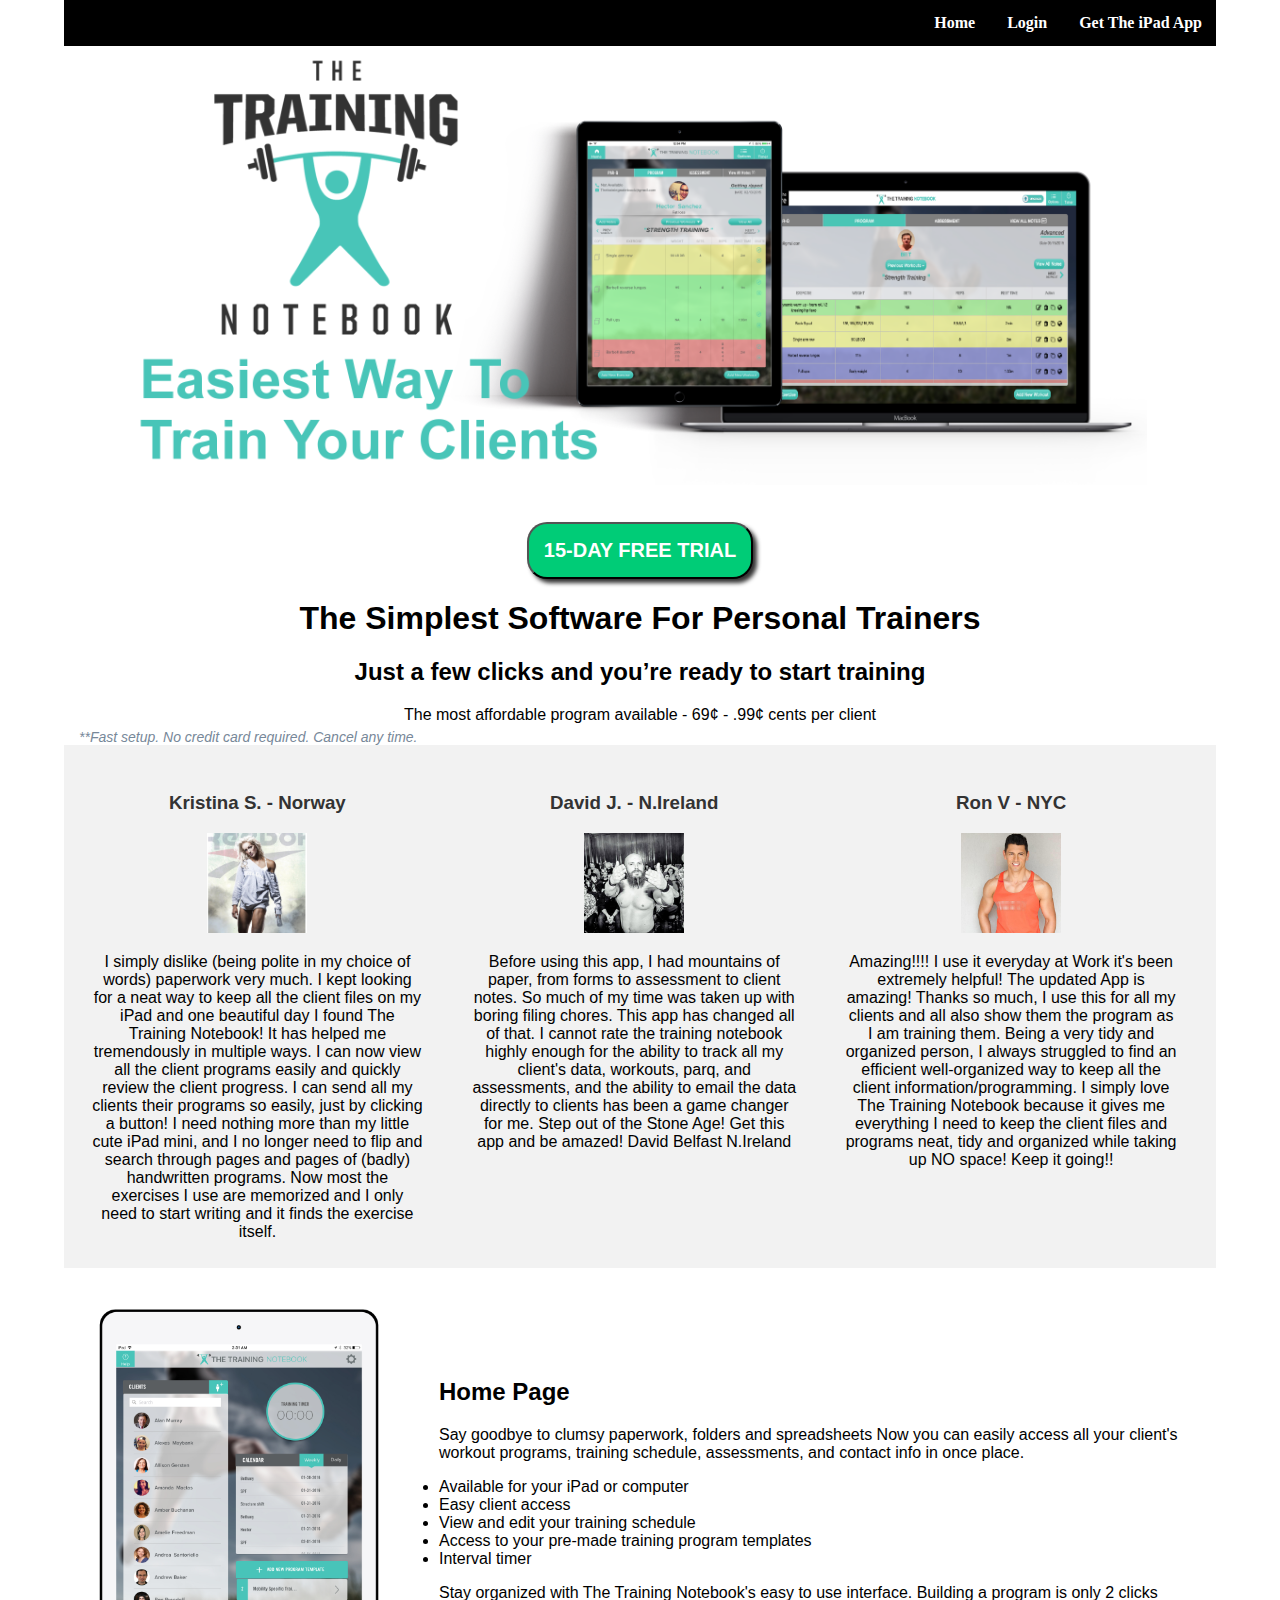
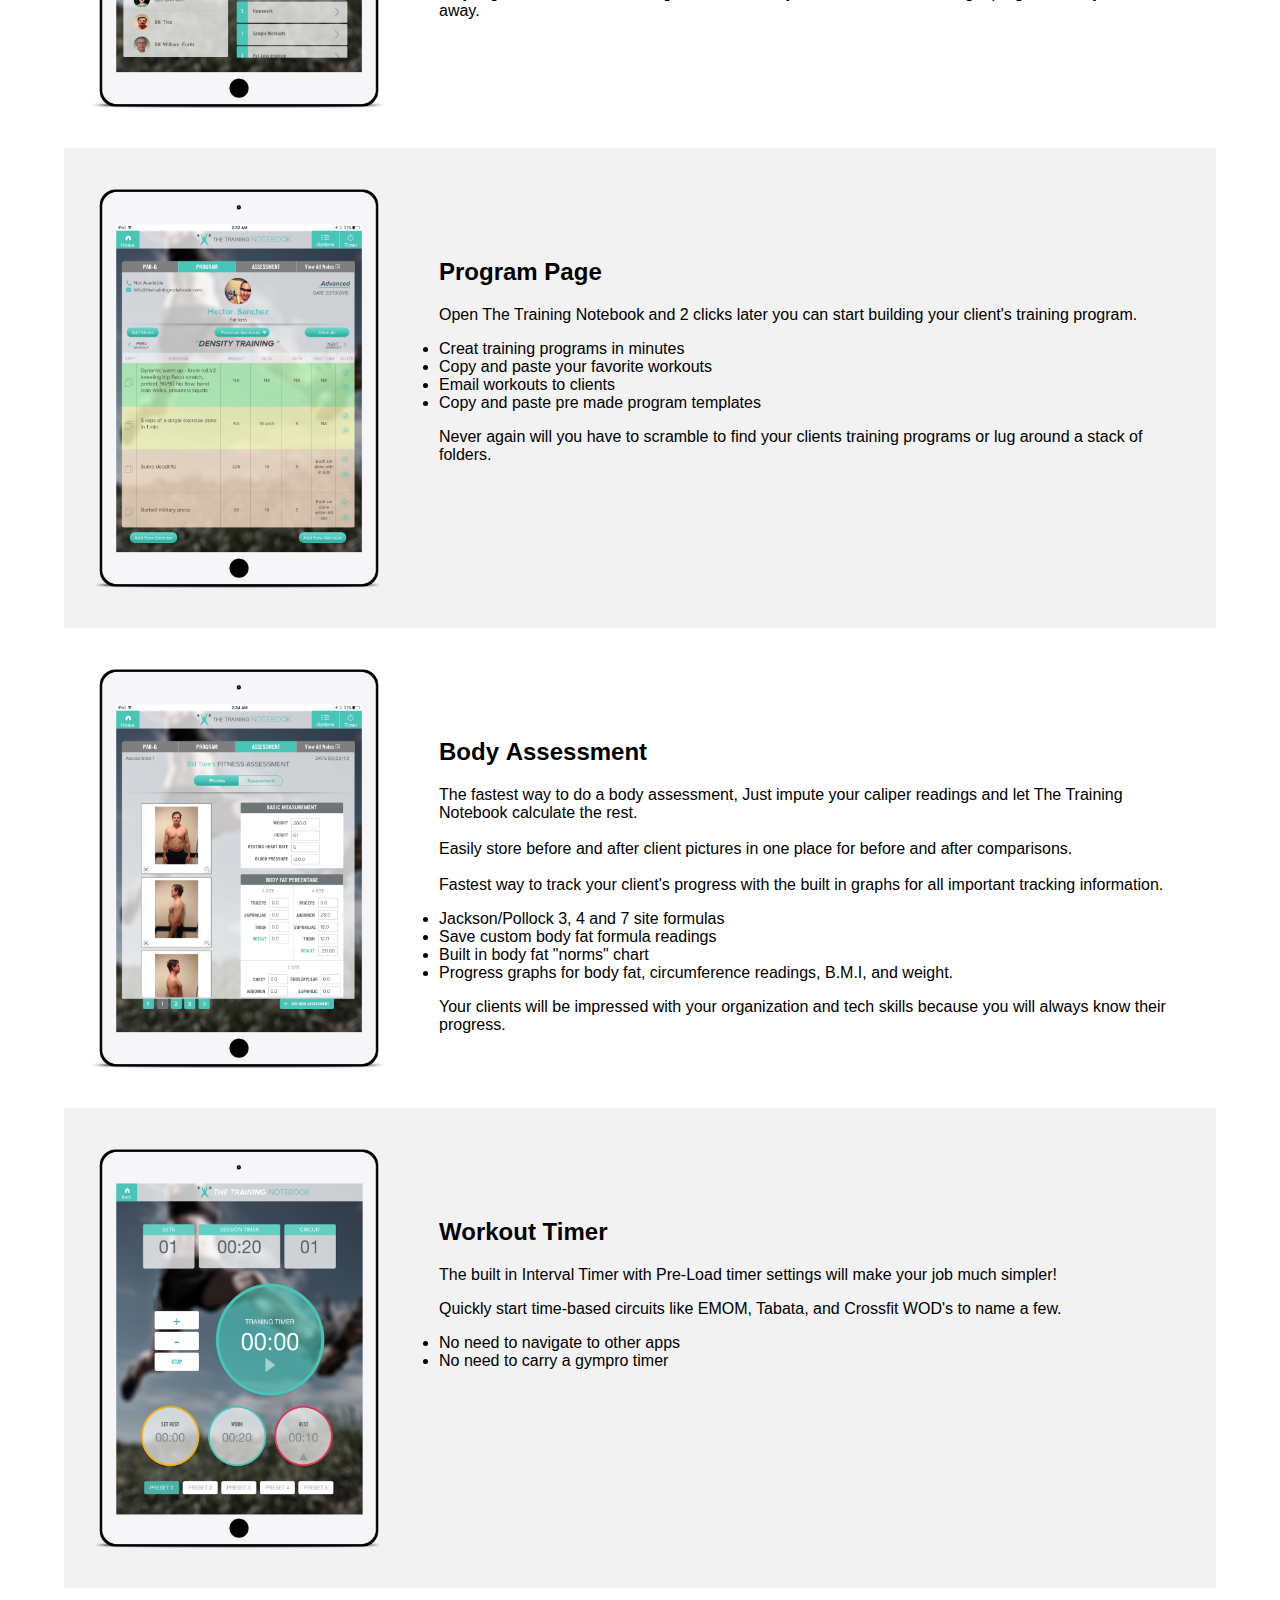
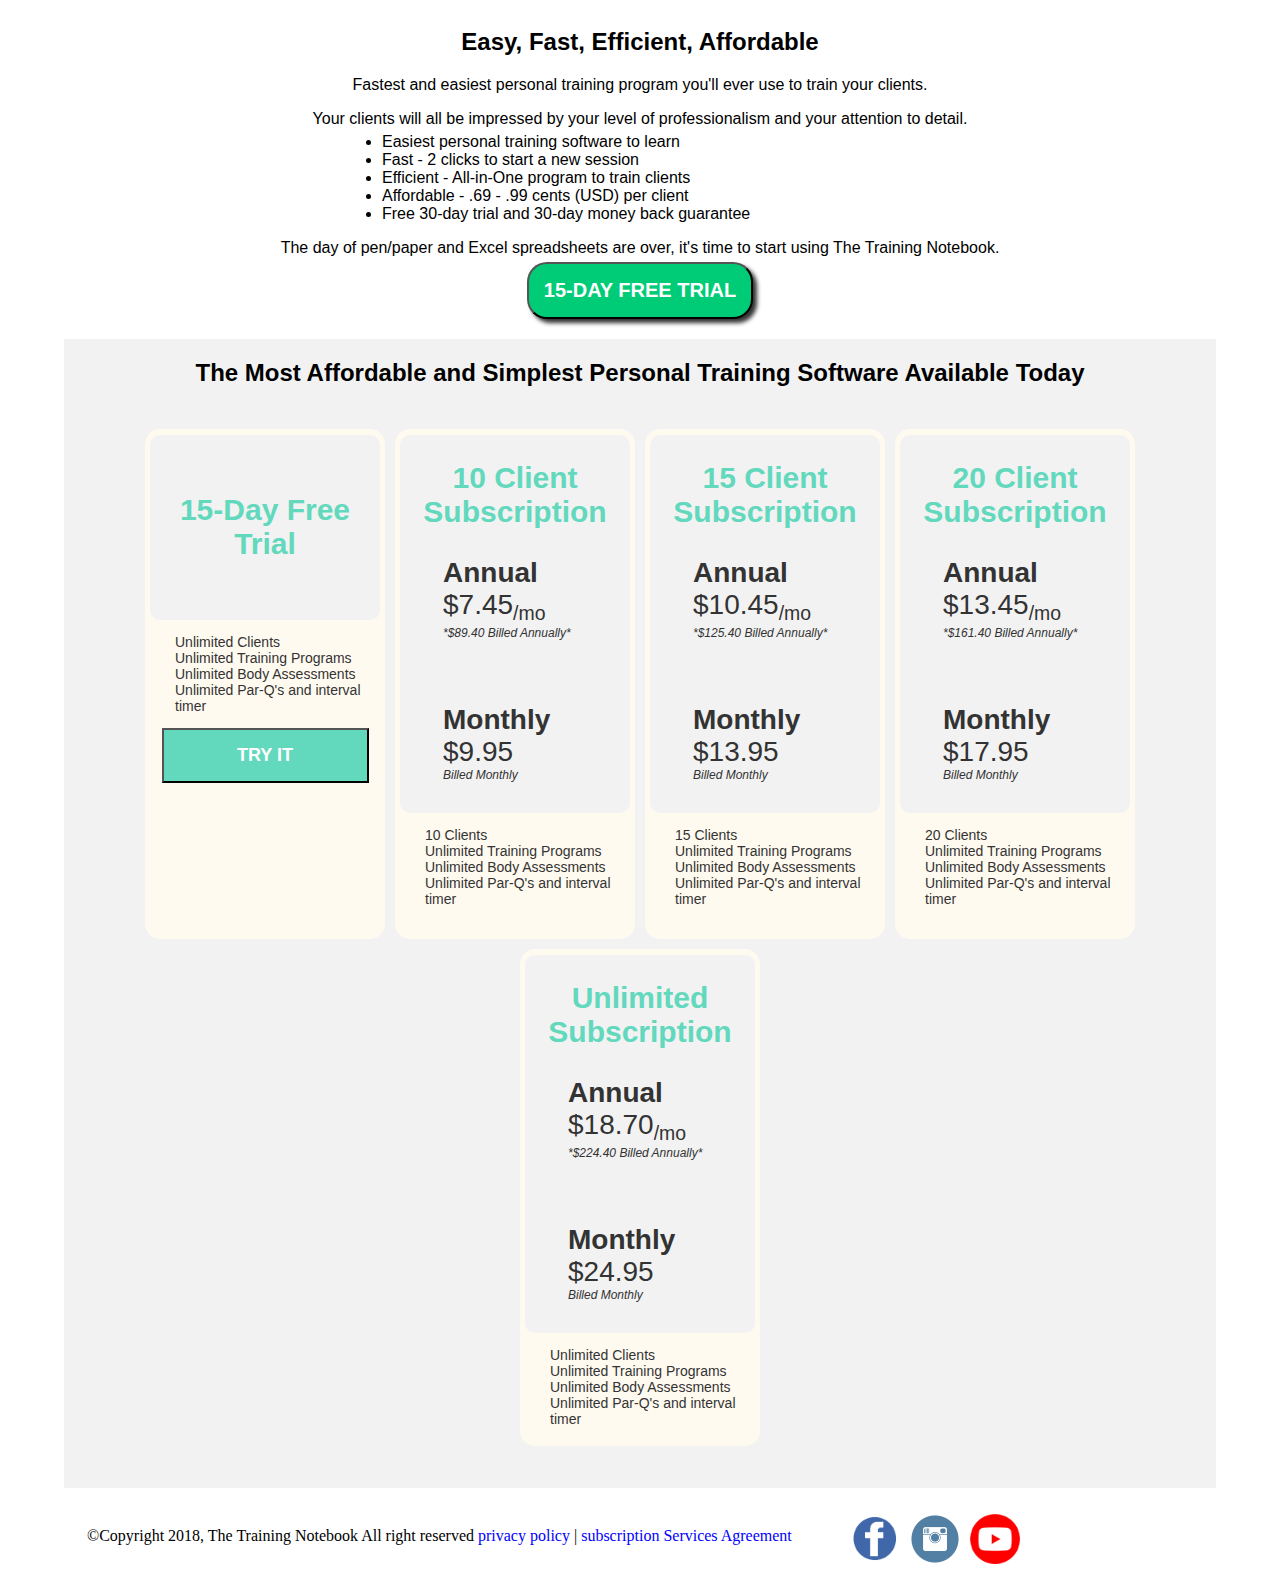
==== index.html @ e0bd26a7 "first commit" ====
<!DOCTYPE html>
<html lang="en">
<head>
    
    <!-- Global site tag (gtag.js) - Google Analytics -->
<script async src="https://www.googletagmanager.com/gtag/js?id=UA-110905438-1"></script>
<script>
  window.dataLayer = window.dataLayer || [];
  function gtag(){dataLayer.push(arguments);}
  gtag('js', new Date());

  gtag('config', 'UA-110905438-1');
</script>

    
    <meta charset="utf-8">
    <meta name="viewport" content="width=device-width, initial-scale=1.0">
    <link href="CSS/CSS.css" rel="stylesheet" type="text/css">
    <link rel="icon" href="Images/TrainingNotebook-Figure.jpg" type="image/gif">
    <title>The Training Notebook The Best Personal Trainer Software</title>
    <meta name="description" content="Personal trainer software enabling fitness professionals to manage their clients by creating customisable training and nutrition programmes, whilst tracking their progress and results.">
        <meta name="keywords" content=" the training notebook, trainerize, personal trainer software, online personal trainer software, personal trainer management software, personal trainer software programs, best personal trainer software, personal trainer client management software, personal trainer client tracking software, personal trainer app, personal trainer software, fitness trainer app android, app personal trainer, fitness trainer app, personal trainer application, app for personal trainer, fitness trainer software, personal trainer software, personal training software, software for personal trainers, personal training management software, fitness tracking app">
</head>
<body>
    <div class="nav">
        <nav>
            <ul>
                <li><a href="http://thetrainingnotebook.com/">Home</a></li>
                <li><a href="https://tnotebook.com/index.php/welcome/">Login</a></li>
                <li><a href="https://itunes.apple.com/us/app/the-training-notebook/id505906865?mt=8">Get The iPad App</a></li>
            </ul>
        </nav>
    </div>
<main>
    <div class="fullBannerHomePage">  
        <img src="Images/T-Notebook-Easiest-Way-to-Train-Your-Client2.png" alt="The Training Notebook iPad App Personal Trainers" width="88%" height="auto">
        <div>
            <a href="https://tnotebook.com/index.php/welcome/"><button>15-Day Free Trial</button></a>
        </div>
        <h1>The Simplest Software For Personal Trainers</h1>     
        <h2>Just a few clicks and you’re ready to start training</h2>       
        <p>The most affordable program available - 69¢ - .99¢ cents per client
        </p>      
        <p class="noCC">**Fast setup. No credit card required. Cancel any time.
        </p>
    </div>
    <div class="testimonials">
            <div class="testimonial1"> 
                <h3>Kristina S. - Norway</h3>
                <img src="Images/Kristina-Skjelberg.jpg" alt="The Training Notebook Testimonial" width="100px" height="auto">
                <p>I simply dislike (being polite in my choice of words) paperwork very much. I kept looking for a neat way to keep all the client files on my iPad and one beautiful day I found The Training Notebook! It has helped me tremendously in multiple ways. I can now view all the client programs easily and quickly review the client progress. I can send all my clients their programs so easily, just by clicking a button! I need nothing more than my little cute iPad mini, and I no longer need to flip and search through pages and pages of (badly) handwritten programs. Now most the exercises I use are memorized and I only need to start writing and it finds the exercise itself.</p>
            </div> 
            <div class="testimonial2"> 
                <h3>David J. - N.Ireland</h3>
                <img src="Images/Dave-Johnston.jpg" alt="The Training Notebook Testimonial" width="100px" height="auto">
                <p>Before using this app, I had mountains of paper, from forms to assessment to client notes. So much of my time was taken up with boring filing chores. This app has changed all of that. I cannot rate the training notebook highly enough for the ability to track all my client's data, workouts, parq, and assessments, and the ability to email the data directly to clients has been a game changer for me. Step out of the Stone Age! Get this app and be amazed! David Belfast N.Ireland </p>
            </div>
            <div class="testimonial3">
                <h3>Ron V - NYC</h3>
                <img src="Images/Ron-V.jpg" alt="The Training Notebook Testimonial" width="100px" height="auto">
                <p> Amazing!!!! I use it everyday at Work it's been extremely helpful! The updated App is amazing! Thanks so much, I use this for all my clients and all also show them the program as I am training them. Being a very tidy and organized person, I always struggled to find an efficient well-organized way to keep all the client information/programming. I simply love The Training Notebook because it gives me everything I need to keep the client files and programs neat, tidy and organized while taking up NO space! Keep it going!!</p>
            </div>
        </div>      
        <div class="appInfo">
            <img src="Images/iPad-tnotebook-homepage.jpg" class="floatLeft" alt="The Training Notebook homepage"  width="400px" height="auto">
           <div class="textAppInfo">
            <h2>Home&nbsp;Page</h2>
            <p>
            Say goodbye to clumsy paperwork, folders and spreadsheets
            Now you can easily access all your client's workout programs, training schedule, assessments, and contact info in once place.
            </p> 
            <ul>    
            <li>Available for your iPad or computer</li>
            <li>Easy client access</li>
            <li> View and edit your training schedule</li>
            <li>Access to your pre-made training program templates</li>
            <li>Interval timer</li>        
            </ul>
            <p>
            Stay organized with The Training Notebook's easy to use interface. Building a program is only 2 clicks away.
            </p>
            </div>  
        </div>        
    <div class="appInfo">
        <img src="Images/ipad-tnotebook-programpage.png" class="floatLeft" alt="The Training Notebook program page" width="400px" height="auto">
        <div class="textAppInfo">
            <h2>Program&nbsp;Page</h2>
            <p>
            Open The Training Notebook and 2 clicks later you can start building your client's training program.
            </p>
            <ul>
            <li>Creat training programs in minutes</li>
            <li>Copy and paste your favorite workouts</li>
            <li>Email workouts to clients</li>
            <li>Copy and paste pre made program templates</li>
            </ul>
            <p> 
            Never again will you have to scramble to find your clients training programs or lug around a stack of folders.
            </p>
            </div>
    </div>
        <div class="appInfo">    
            <img src="Images/ipad-tnotebook-assessment.png" class="floatLeft" alt="The Training Notebook Assessment page" width="400px" height="auto">
        <div class="textAppInfo">
            <h2>Body&nbsp;Assessment</h2>
            <p>
            The fastest way to do a body assessment, Just impute your caliper readings and let The Training Notebook calculate the rest.
            <br/><br/>
            Easily store before and after client pictures in one place for before and after comparisons.
            <br/><br/>
            Fastest way to track your client's progress with the built in graphs for all important tracking information.
            </p>
            <ul>
            <li>Jackson/Pollock 3, 4 and 7 site formulas</li>
            <li>Save custom body fat formula readings</li>
            <li>Built in body fat "norms" chart</li>
            <li>Progress graphs for body fat, circumference readings, B.M.I, and weight.</li>
            </ul>
            <p>
            Your clients will be impressed with your organization and tech skills because you will always know their progress.
            </p>
        </div>
    </div>
    <div class="appInfo">
            <img src="Images/ipad-tnotebook-Timer.png" alt="The Training Notebook Timer" class="floatLeft" width="400px" height="auto">
            <div class="textAppInfo">  
                <h2>Workout&nbsp;Timer</h2>
                <p>
                The built in Interval Timer with Pre-Load timer settings will make your job much simpler!
                </p>
                <p>
                Quickly start time-based circuits like EMOM, Tabata, and Crossfit WOD's to name a few.
                </p>
                <ul>
                <li>No need to navigate to other apps</li>
                <li>No need to carry a gympro timer</li>
                </ul>
            </div>
       </div>
    <div class="lastPitch">
        <h2>Easy, Fast, Efficient, Affordable</h2>
        <p>Fastest and easiest personal training program you'll ever use to train your clients.
        </p>
        <p>Your clients will all be impressed by your level of professionalism and your attention to detail.
        </p>
        <ul>
        <li>Easiest personal training software to learn</li>
        <li>Fast - 2 clicks to start a new session</li>
        <li>Efficient - All-in-One program to train clients</li>
        <li>Affordable - .69 - .99 cents (USD) per client</li>
        <li>Free 30-day trial and 30-day money back guarantee</li>
        </ul> 
        <p>The day of pen/paper and Excel spreadsheets are over, it's time to start using The Training Notebook.
        </p>    
        <div>
            <a href="https://tnotebook.com/index.php/welcome/"><button>15-Day Free Trial</button></a>
        </div>
    </div>
    <div class="bigWrapper">
        
        <h2>The Most Affordable and Simplest Personal Training Software Available Today</h2>
    <div class="wrapper">
        
        <div class="plan3Clients">
            <div class="priceDets">
                <br>
            <h2>15-Day Free Trial</h2>
                <br>
            </div>
            <div class="details">
                <ul>
                    <li>Unlimited Clients</li>
                    <li>Unlimited Training Programs</li>
                    <li>Unlimited Body Assessments</li>
                    <li>Unlimited Par-Q's and interval timer</li>
                </ul>
            </div>
            <a href="https://tnotebook.com/index.php/welcome/"><button class="subButton">Try It</button></a>
        </div>
        <div class="plan10Clients">
            <div class="priceDets">
                <H2>10 Client Subscription</H2>
                <ul>
                    <li><strong>Annual</strong></li>
                    <li>&#36;7.45<sub><small>/mo</small></sub></li>
                    <li class="annualMonthly ">&#42;&#36;89.40
                    Billed Annually&#42;</li>
                    <br>
                    <br>
                    <li><strong>Monthly</strong></li>
                    <li>$9.95</li>
                    <li class="annualMonthly ">Billed Monthly</li>
                </ul>
            </div>
            <div class="details">
                <ul>
                    <li>10 Clients</li>
                    <li>Unlimited Training Programs</li>
                    <li>Unlimited Body Assessments</li>
                    <li>Unlimited Par-Q's and interval timer</li>
                </ul>
            </div>
        </div>
        <div class="plan15Clients">
            <div class="priceDets">
                <H2>15 Client Subscription</H2>
                <ul>
                    <li><strong>Annual</strong></li>
                    <li>&#36;10.45<sub><small>/mo</small></sub></li>
                    <li class="annualMonthly ">&#42;&#36;125.40
                    Billed Annually&#42;</li>
                    <br>
                    <br>
                    <li><strong>Monthly</strong></li>
                    <li>$13.95</li>
                    <li class="annualMonthly ">Billed Monthly</li>
                </ul>
            </div>
            <div class="details">
                <ul>
                    <li>15 Clients</li>
                    <li>Unlimited Training Programs</li>
                    <li>Unlimited Body Assessments</li>
                    <li>Unlimited Par-Q's and interval timer</li>
                </ul>
            </div>
        </div>
        <div class="plan20Clients">
            <div class="priceDets">
                <H2>20 Client Subscription</H2>
                <ul>
                    <li><strong>Annual</strong></li>
                    <li>&#36;13.45<sub><small>/mo</small></sub></li>
                    <li class="annualMonthly ">&#42;&#36;161.40
                    Billed Annually&#42;</li>
                        <br>
                        <br>
                        <li><strong>Monthly</strong></li>
                        <li>$17.95</li>
                        <li class="annualMonthly ">Billed Monthly</li>
                </ul>
            </div>
            <div class="details">
                <ul>
                    <li>20 Clients</li>
                    <li>Unlimited Training Programs</li>
                    <li>Unlimited Body Assessments</li>
                    <li>Unlimited Par-Q's and interval timer</li>
                </ul>
            </div>
        </div>
        <div class="planUnlimited">
            <div class="priceDets">
                <H2>Unlimited Subscription</H2>
                <ul>
                    <li><strong>Annual</strong></li>
                    <li>&#36;18.70<sub><small>/mo</small></sub></li>
                    <li class="annualMonthly ">&#42;&#36;224.40
                    Billed Annually&#42;</li>
                        <br>
                        <br>
                    <li><strong>Monthly</strong></li>
                        <li>$24.95</li>
                        <li class="annualMonthly ">Billed Monthly</li>
                </ul>
            </div>
            <div class="details">
                <ul>
                    <li>Unlimited Clients</li>
                    <li>Unlimited Training Programs</li>
                    <li>Unlimited Body Assessments</li>
                    <li>Unlimited Par-Q's and interval timer</li>
                </ul>
            </div>
        </div>
    </div>
    </div> <!-- bigWrapper div -->
    
</main>   
    <footer>  
        <div class="leftFooter">
            <p>&copy;Copyright 2018, The Training Notebook All right reserved  <a href="Privacy-Policy.html">privacy policy</a> | <a href="subscription-services-agreement.html">subscription Services Agreement</a>
            </p>
        </div>
        <div class="rightFooter">
            <a href="https://www.facebook.com/TheTrainingNotebook"><img src="Images/facebook-follow-us-facebook.png" alt="facebook The Training Notebook"></a>    
            <a href="https://www.instagram.com/thetrainingnotebookipadapp/"><img src="Images/instagram-follow-us.png" alt="Instagram The Training Notebook" ></a>
            <a href="https://www.youtube.com/channel/UCsB50FUHXingw-O2BiDrvnA"><img src="Images/youtube_social_circle_red.png" alt="YouTube The Training Notebook"></a>
        </div>    
    </footer>
</body>
</html>
---- CSS/CSS.css ----
@charset "utf-8";

main {
    text-align: center;
    font-family: sans-serif;
}

body {
    width: 90%;
    margin: 0 auto;
}

.nav ul{
    padding: 0;
    margin: 0;
}

.nav {
    background-color: black;
    position:sticky;
    top: 0;
    font: 20px;
    color: white;
    text-align: right;
    max-height: 70px;
    font-family: serif;
}

.nav li {
    display: inline-block;
    padding: 0;
    margin: 14px;
    font-weight: bold;
}

.fullBannerHomePage, h1 h2{
    margin-bottom: 0;
}

.floatRight {
    float: right;
}

.floatLeft {
    float: left;
    margin-left: -25px;
}

a:hover {
    text-decoration: none;
    color: #6cf;
}

a {
    color: white;
    text-decoration: none;  
}

button {
    background-color: #00cc77;
    color: white;
    font-size: 20px;
    text-transform: uppercase;
    font-weight: bold;
    padding: 15px;
    border-radius: 20px;
    box-shadow: 4px 4px 4px #333;
    margin: 0 auto;
    cursor: pointer;
}

button:hover {
    background-color: #00dd99;
    transform: scale(1.1);
    transition-duration: .4s;
}

.noCC {
    font-size: 14px;
    font-style: italic;
    text-align: left;
    color: lightslategray;
    padding: 0px 15px;
    margin: 0;
}

.testimonials { 
    background-color: #f2f2f2;
    margin: 0 auto;
    color: 	 #333333;
    text-align: center;
    padding: 05px;
    padding-bottom: 0px;
    overflow: auto;
    min-height: 500px;
}
.testimonial1, .testimonial2, .testimonial3 {
    min-height: 400px;
    padding: 2%;
}
@media (min-width: 700px) {
   .testimonial1, .testimonial2, .testimonial3 {
        width: 46%;
        min-height: 400px;
        float: left;
    } 
}
@media (min-width: 980px) {
   .testimonial1, .testimonial2, .testimonial3 {
        width: 29%;
        min-height: 400px;
    } 
}
   
.leftFooter {
    width:  62%;
    float: left;
    padding: 2%
}

.rightFooter {
    width: 30%;
    float: right;
    padding: 2%;
    margin: 0 auto;
}

footer a, .cookiePolicyPage a, .privacyPolicyPage a, .termsOfUse a{
    color: blue;
}

footer {
    overflow: auto;
}

footer img{
    max-width: 50px;
    margin: 3px;
}

.appInfo {
    overflow: auto;
    text-align: left;
}

.appInfo:nth-child(even){
    background: #f2f2f2;
}

.textAppInfo {
    padding: 90px 30px 10px 10px;
}

.lastPitch{
    padding: 20px;
}

.lastPitch ul {
    text-align: left;
    width: 50%;
    margin: 0 auto;
}

.lastPitch .Button15DayTrial ul{
    text-align: center;
}

.cookiePolicyPage, .privacyPolicyPage, .termsOfUse{
    text-align: left;
}

/**********Thank You Page********/

.thankYouBody{
    background-color: #1C1F63;
    text-align: center;
    color: dimgrey;
    font-size: 28px;
   
}

.thankYou{
    font-size: 80px;
    font-family: monospace;
    margin-bottom: 10px;
    margin-top: 10px;
    color: #00cc77;
}

.thankYouFooter {
    color: white;
    font-size: 18px;
}

.thankYouContainer{
    background-color: white;
    overflow: auto;
    color: dodgerblue;
    max-width: 750px;
    margin: 0 auto;
    margin-top: 50px; 
}

.thankYouPic {
    width: 65%;
    height: auto;
}

.thankYouVideo {
    margin: 5px;
}

.logInText {
    font-size: 18px;
    float: left;
    width: 46%;
    padding: 2%;
    overflow: auto;
}

.LogInNow{
    float: right;
    width: 46%;
    padding: 2%;
}

.logInNowButton{
    background-color: #62D8BD;
    color: white;
    padding: 5px;
    width: 60%;
    margin: 0 auto;
    margin-top: 20px;
    box-shadow: 2px 2px 2px #333;
}


.logInButtonDiv{
    overflow: auto;
    background-color: #F0F0F0;
    max-width: 750px;
    margin: 0 auto;
    max-height: 300px;
}

.LogInNowBottom {
    clear: both;
}

/******** Lead Page CSS ********/

.salesPageBody {
    width: 100%;
}

.wordFromOwner{
    background-color:#336699;
}

.salesPageBody, p, li {
    color: black;
}

.salesPageBody iframe {
    width: 90%;
    border: 5px solid black;
}

.wordFromOwner img {
    border-radius: 50%;
    margin-top: 30px;
}

.wordFromOwner p {
    color: aliceblue;
}

.wordFromOwner h2 {
    font-size: 36px;
    color: aliceblue;
}

.topLeadPageContainer{
    width: 90%;
    color: dodgerblue;
    margin: 0 auto;
    font-size: 18px;
}

.topLeadPageContainer h1{
    font-size: 6.5vw;
    padding: 0px;
    margin-top: 10px;
    margin-bottom: 0px;
}

.topLeadPageContainer h2, p {
    margin-bottom: 5px;
}

.bigButton15DayTrial { /* Sales Page Button */
    font-size: 5vw;
    font-size-adjust: auto;
    border-radius: 15vw;
    display: inline-block;
    max-width: 500px;
}

.leadPagePic {
    height: auto;
    padding: 0;
    margin-top: -30px;
    margin-bottom: -60px;
}

@media (min-width: 640px) {
    .bigButton15DayTrial { /* Sales Page Button */
        font-size: 32px;
    }
}
@media (min-width: 903px) {
    .leadPagePic {
        height: calc(120vh - 328px);
        width: auto;
    }
}
@media (min-width: 817px) {
    .leadPagePic {
        margin-top: -80px;
        margin-bottom: -80px;
    }
}

@media (max-width: 1000px){
    .topLeadPageContainer h1 {
        font-size: 7.3vw;
    } 
}

.salesPageFooter {
    height: 50px;
    text-align: center;
    padding-top: 20px;
}

/*Price Chart CSS*/

.wrapper, li{
    text-align: left;
}

.bigWrapper{
    background-color: #f2f2f2;
    overflow: auto;
}
        
.wrapper {
    font-family: sans-serif;
    text-align: center;
    color: #62D8BD;
    display: flex;
    flex-wrap: wrap;
    justify-content: center;
    align-content: center;
    margin: 25px auto;
    padding: 1%;
    grid-template-columns: 1fr 1fr 1fr 1fr 1fr;
}
        
        
.plan3Clients, .plan10Clients, .plan15Clients, .plan20Clients, .planUnlimited {
    background-color: #FFFAF0;
    border-radius: 15px;
    min-width: 70px;
    overflow: auto;
}
        
.plan3Clients {
    grid-area: plan3Clients;
    min-height: 100px;
    max-width: 230px;
    grid-column: 1;
}
        
.plan10Clients {
    grid-area: plan10Clients;
    min-height: 500px;
    max-width: 230px;
    grid-column: 2;
}
        
.plan15Clients {
    grid-area: plan15Clients;
    min-height: 500px;
    max-width: 230px;
    grid-column: 3;
}
        
.plan20Clients {
    grid-area: plan20Clients;
    min-height: 500px;
    max-width: 230px;
    grid-column: 4;
}
        
.planUnlimited {
    grid-area: planUnlimited;
    min-height: 400px;
    max-width: 230px;
    grid-column: 5;
}
        
div[class^="plan"]{
    padding: 5px;
    margin: 5px;
}
        
.priceDets {
    background-color: #f2f2f2;
    width: 0 auto;
    min-height: 50%;
    border-radius: 10px;
    padding: 3px;
    padding-top: 1px;
    margin-top: 1px;
}
        
.wrapper li {
    list-style: none;
    color: 	 #333333;
}
        
.plan3Clients, .priceDets {
    min-height: 30%;
    overflow: auto;
}
        
:hover[class^="plan"]{
    background-color: white;
    transform: scale(1.1);
    transition-duration: .4s;
}

.subButton:hover {
    background-color: aquamarine;
    transform: scale(1.1)
}
        
.subButton {
    background-color: #62D8BD;
    color: white;
    box-shadow: none;
    font-size: 18px;
    width: 90%;
    border-radius: 0;
}

.details {
    font-size: 14px;
    margin-left: -15px;
}

.annualMonthly {
    font-size: 12px;
    font-style: italic;
}

.priceDets {
    font-size: 28px;
}

.priceDets h2 {
    font-size: 30px;
}
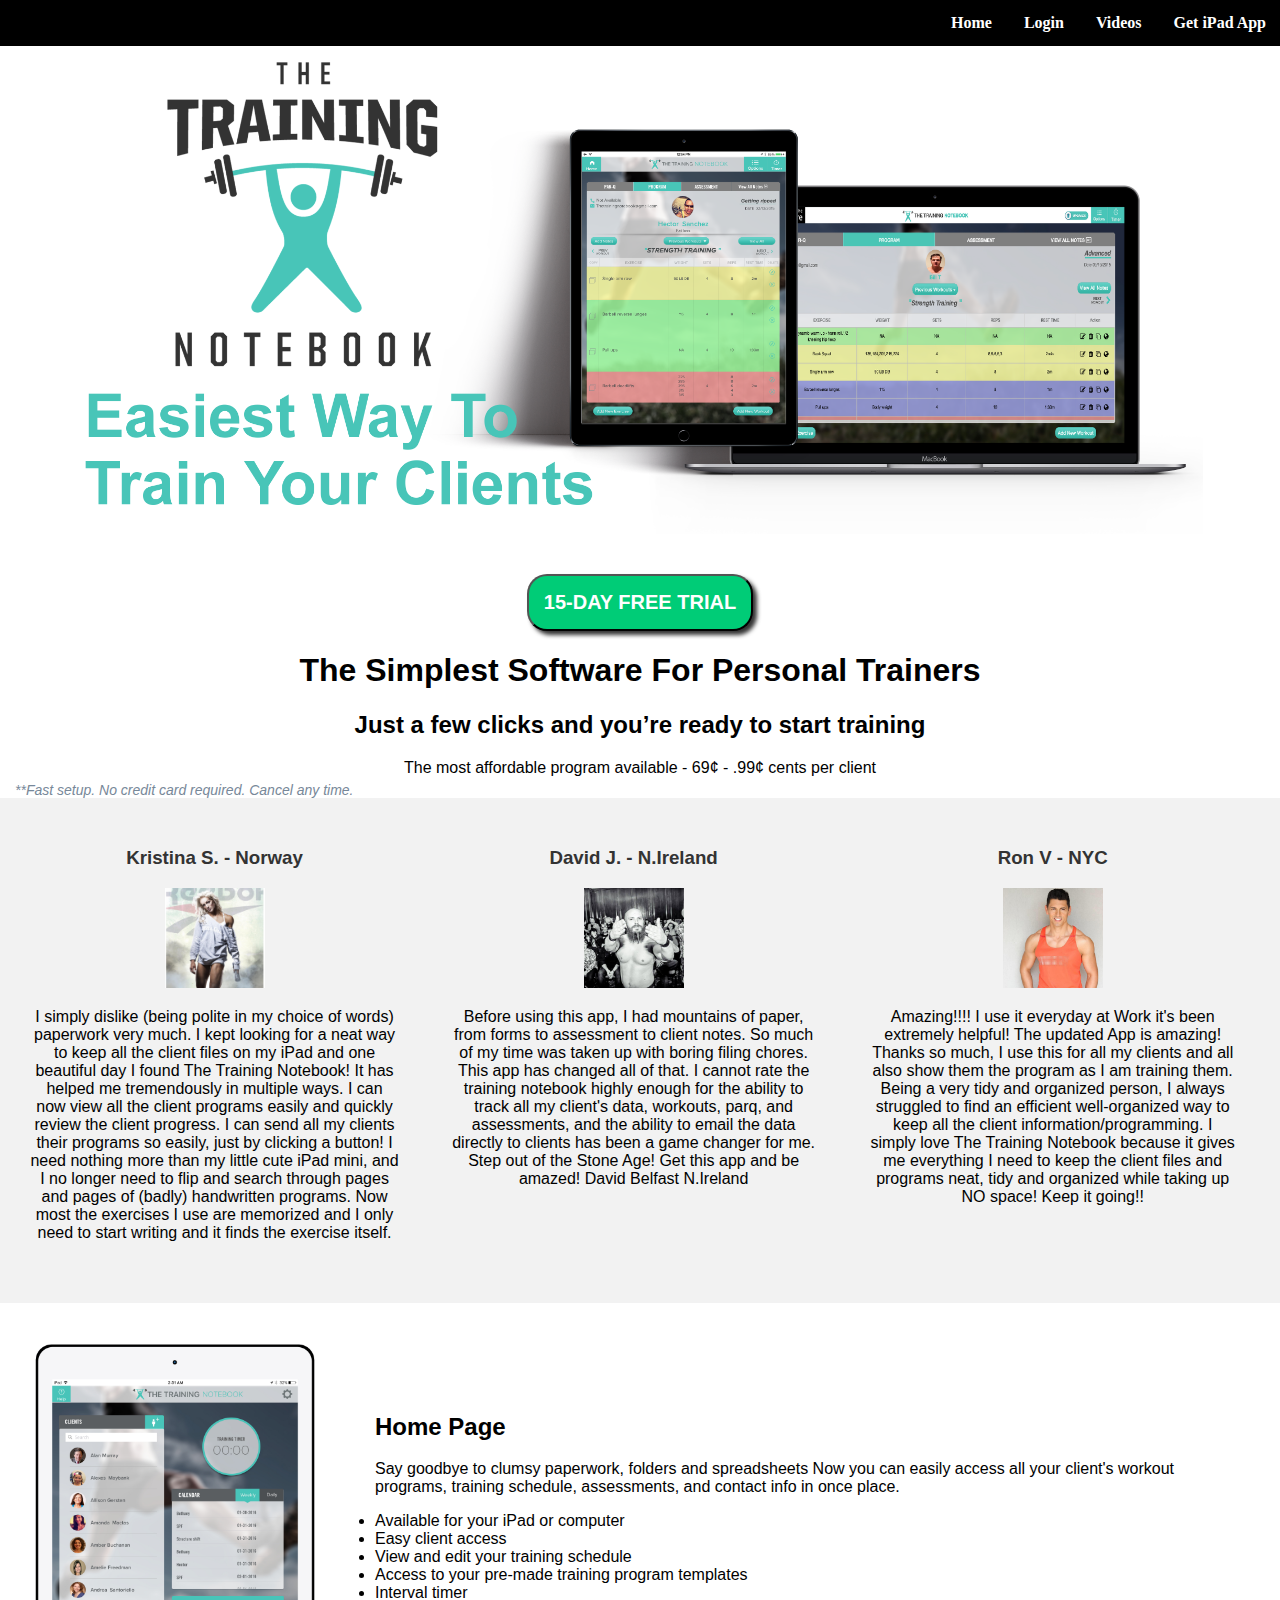
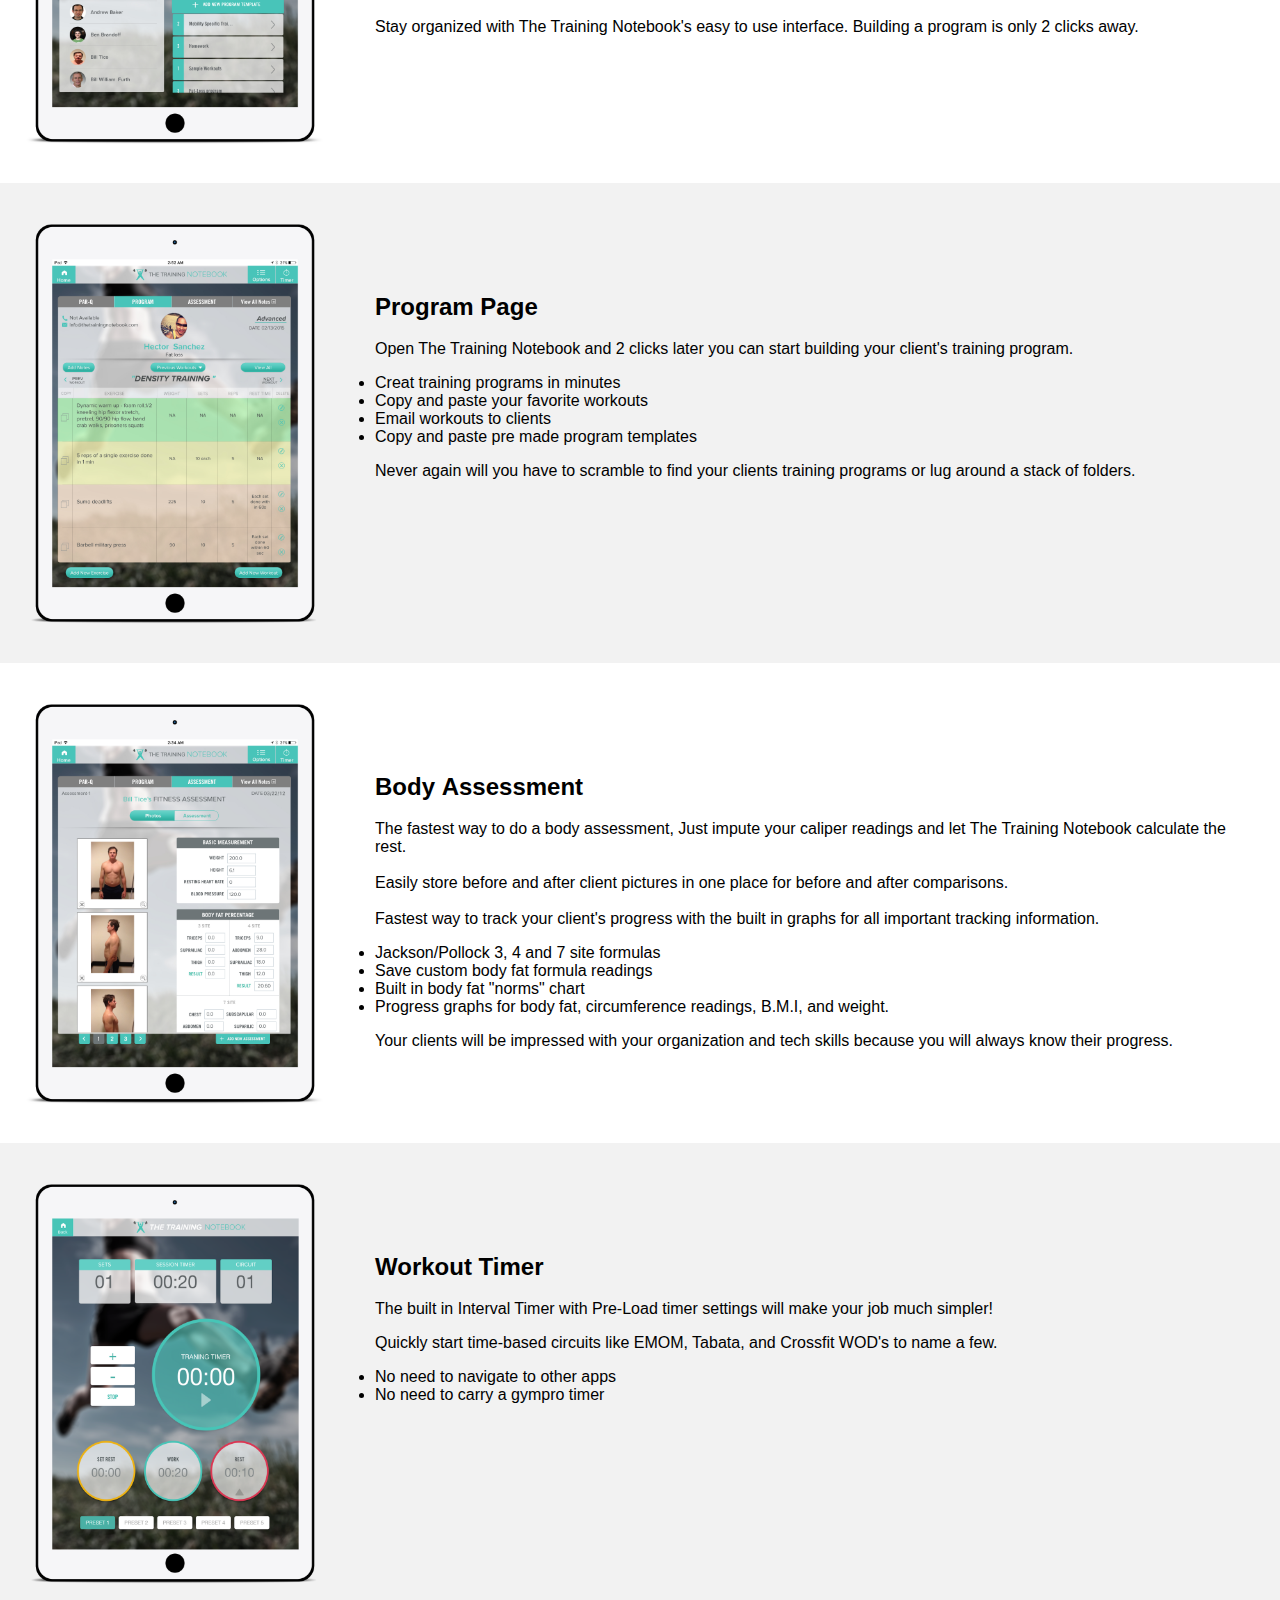
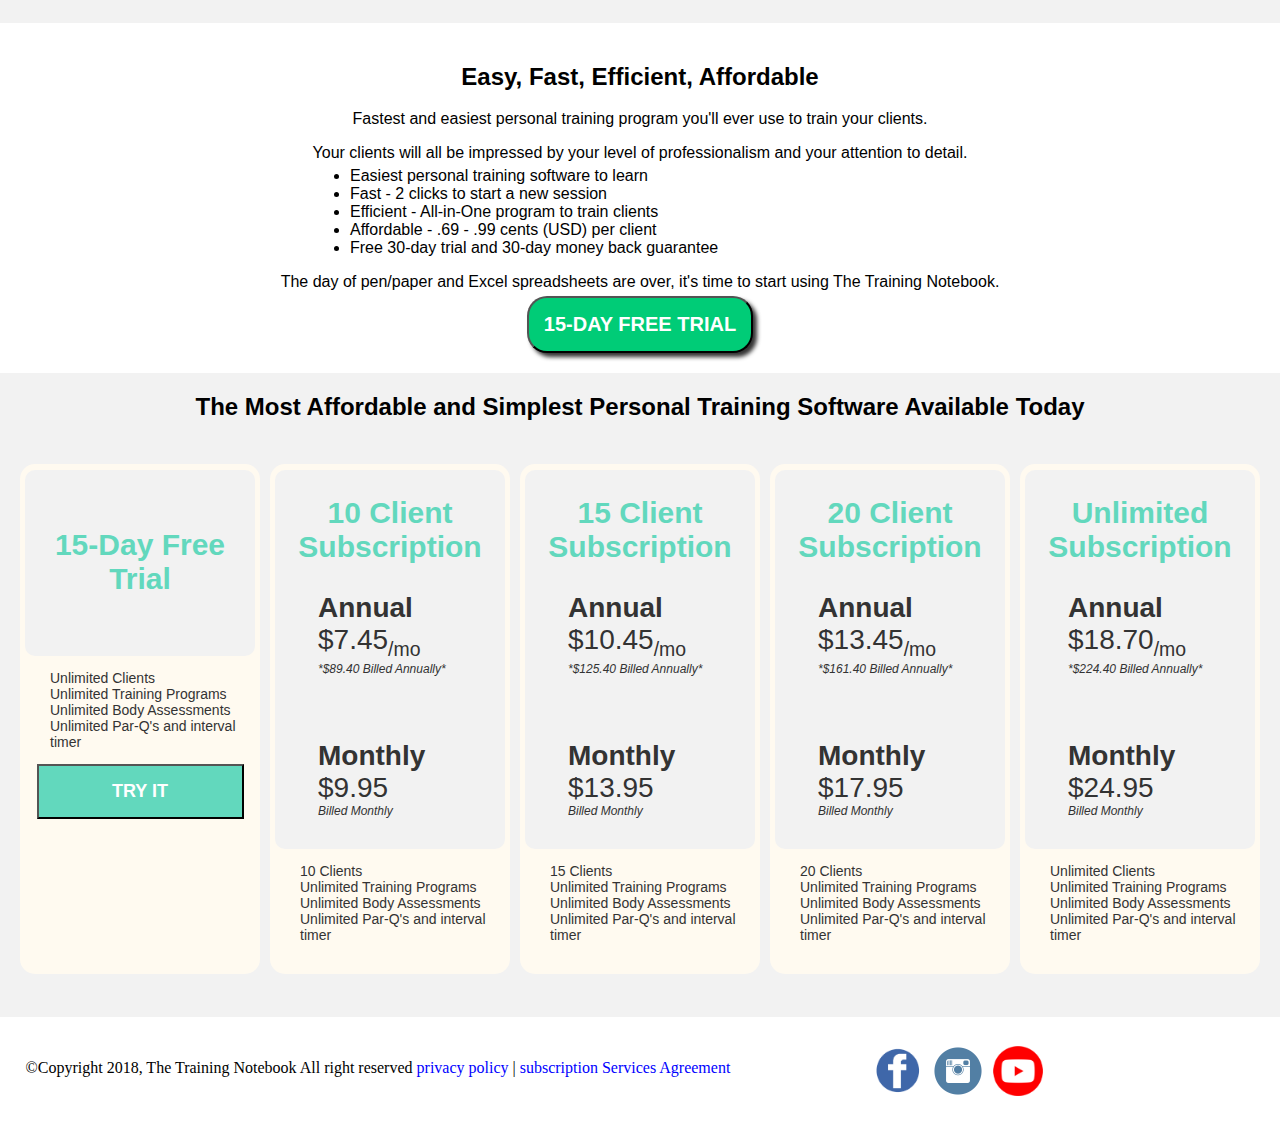
==== commit 1430a2ad: "test commit" ====
--- a/index.html
+++ b/index.html
@@ -17,7 +17,8 @@
     <meta name="viewport" content="width=device-width, initial-scale=1.0">
     <link href="CSS/CSS.css" rel="stylesheet" type="text/css">
     <link rel="icon" href="Images/TrainingNotebook-Figure.jpg" type="image/gif">
-    <title>The Training Notebook The Best Personal Trainer Software</title>
+    <title>Personal Trainer Software | Affordable and Simple </title>
+
     <meta name="description" content="Personal trainer software enabling fitness professionals to manage their clients by creating customisable training and nutrition programmes, whilst tracking their progress and results.">
         <meta name="keywords" content=" the training notebook, trainerize, personal trainer software, online personal trainer software, personal trainer management software, personal trainer software programs, best personal trainer software, personal trainer client management software, personal trainer client tracking software, personal trainer app, personal trainer software, fitness trainer app android, app personal trainer, fitness trainer app, personal trainer application, app for personal trainer, fitness trainer software, personal trainer software, personal training software, software for personal trainers, personal training management software, fitness tracking app">
 </head>
@@ -27,7 +28,10 @@
             <ul>
                 <li><a href="http://thetrainingnotebook.com/">Home</a></li>
                 <li><a href="https://tnotebook.com/index.php/welcome/">Login</a></li>
-                <li><a href="https://itunes.apple.com/us/app/the-training-notebook/id505906865?mt=8">Get The iPad App</a></li>
+                <li>
+                <a href="video-tutorials.html">Videos</a>
+                </li>
+                <li><a href="https://itunes.apple.com/us/app/the-training-notebook/id505906865?mt=8">Get iPad App</a></li>
             </ul>
         </nav>
     </div>
--- a/CSS/CSS.css
+++ b/CSS/CSS.css
@@ -6,7 +6,7 @@
 }
 
 body {
-    width: 90%;
+    width: ;
     margin: 0 auto;
 }
 
@@ -23,7 +23,6 @@
     color: white;
     text-align: right;
     max-height: 70px;
-    font-family: serif;
 }
 
 .nav li {
@@ -48,7 +47,7 @@
 
 a:hover {
     text-decoration: none;
-    color: #6cf;
+    color: #00dd99;
 }
 
 a {
@@ -343,7 +342,7 @@
     padding-top: 20px;
 }
 
-/*Price Chart CSS*/
+/*****#### Price Chart CSS ####*****/
 
 .wrapper, li{
     text-align: left;
@@ -473,3 +472,58 @@
     font-size: 30px;
 }
 
+/* Tutorial Page */
+
+.tutorialVideo {
+    border: 5px;
+    padding: 5px;
+    background-color: #62D8BD;
+    width: 100%;
+}
+
+#videoWrapper {
+    display: grid;
+    grid-template-columns: 1fr;
+    grid-gap: 2rem;
+    background-color: aliceblue;
+    width: 90%;
+    margin: 0 auto;
+    padding: 2rem;
+    overflow: auto;
+    
+}
+
+@media (min-width:768px){
+        #videoWrapper{
+            grid-template-columns: 1fr 1fr;
+        }
+        .genre-btn{
+            width: 185px;
+            height: 235px;
+        }
+    }
+
+
+
+
+
+
+
+
+
+
+
+
+
+
+
+
+
+
+
+
+
+
+
+
+
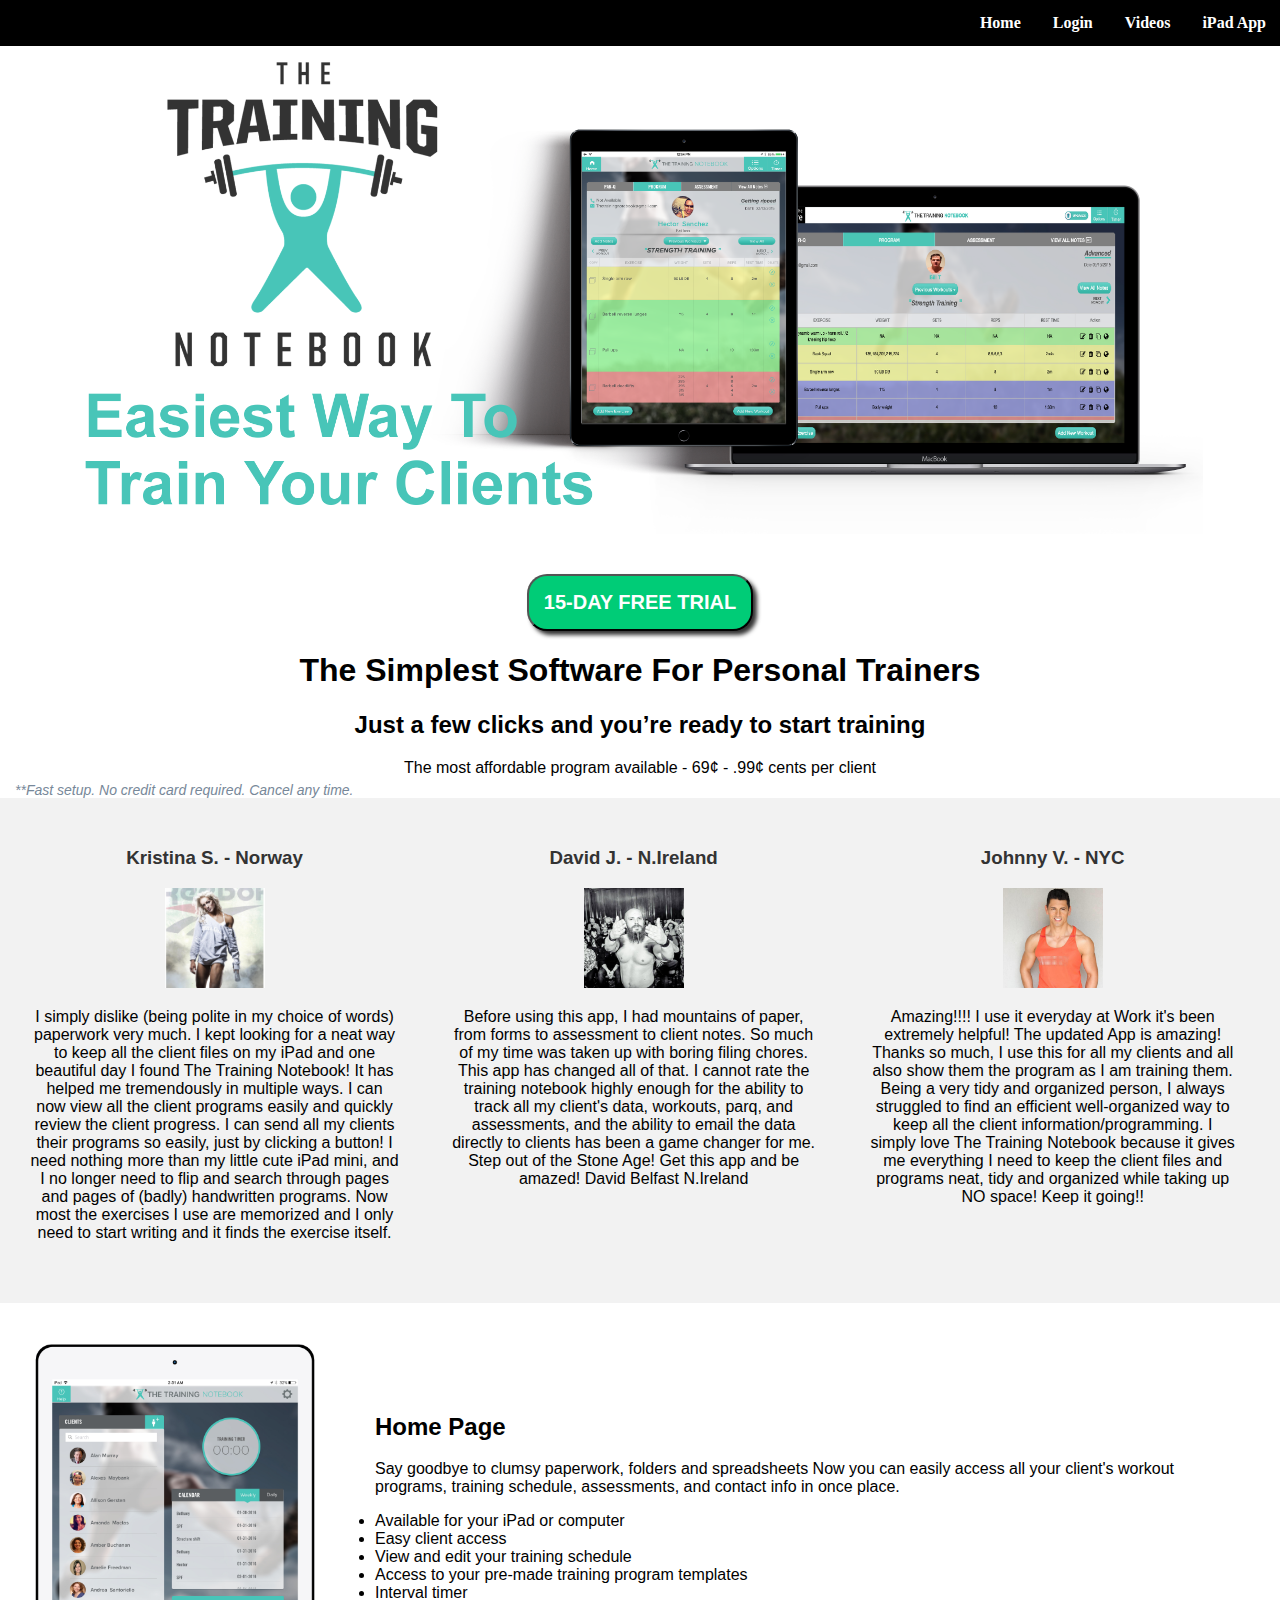
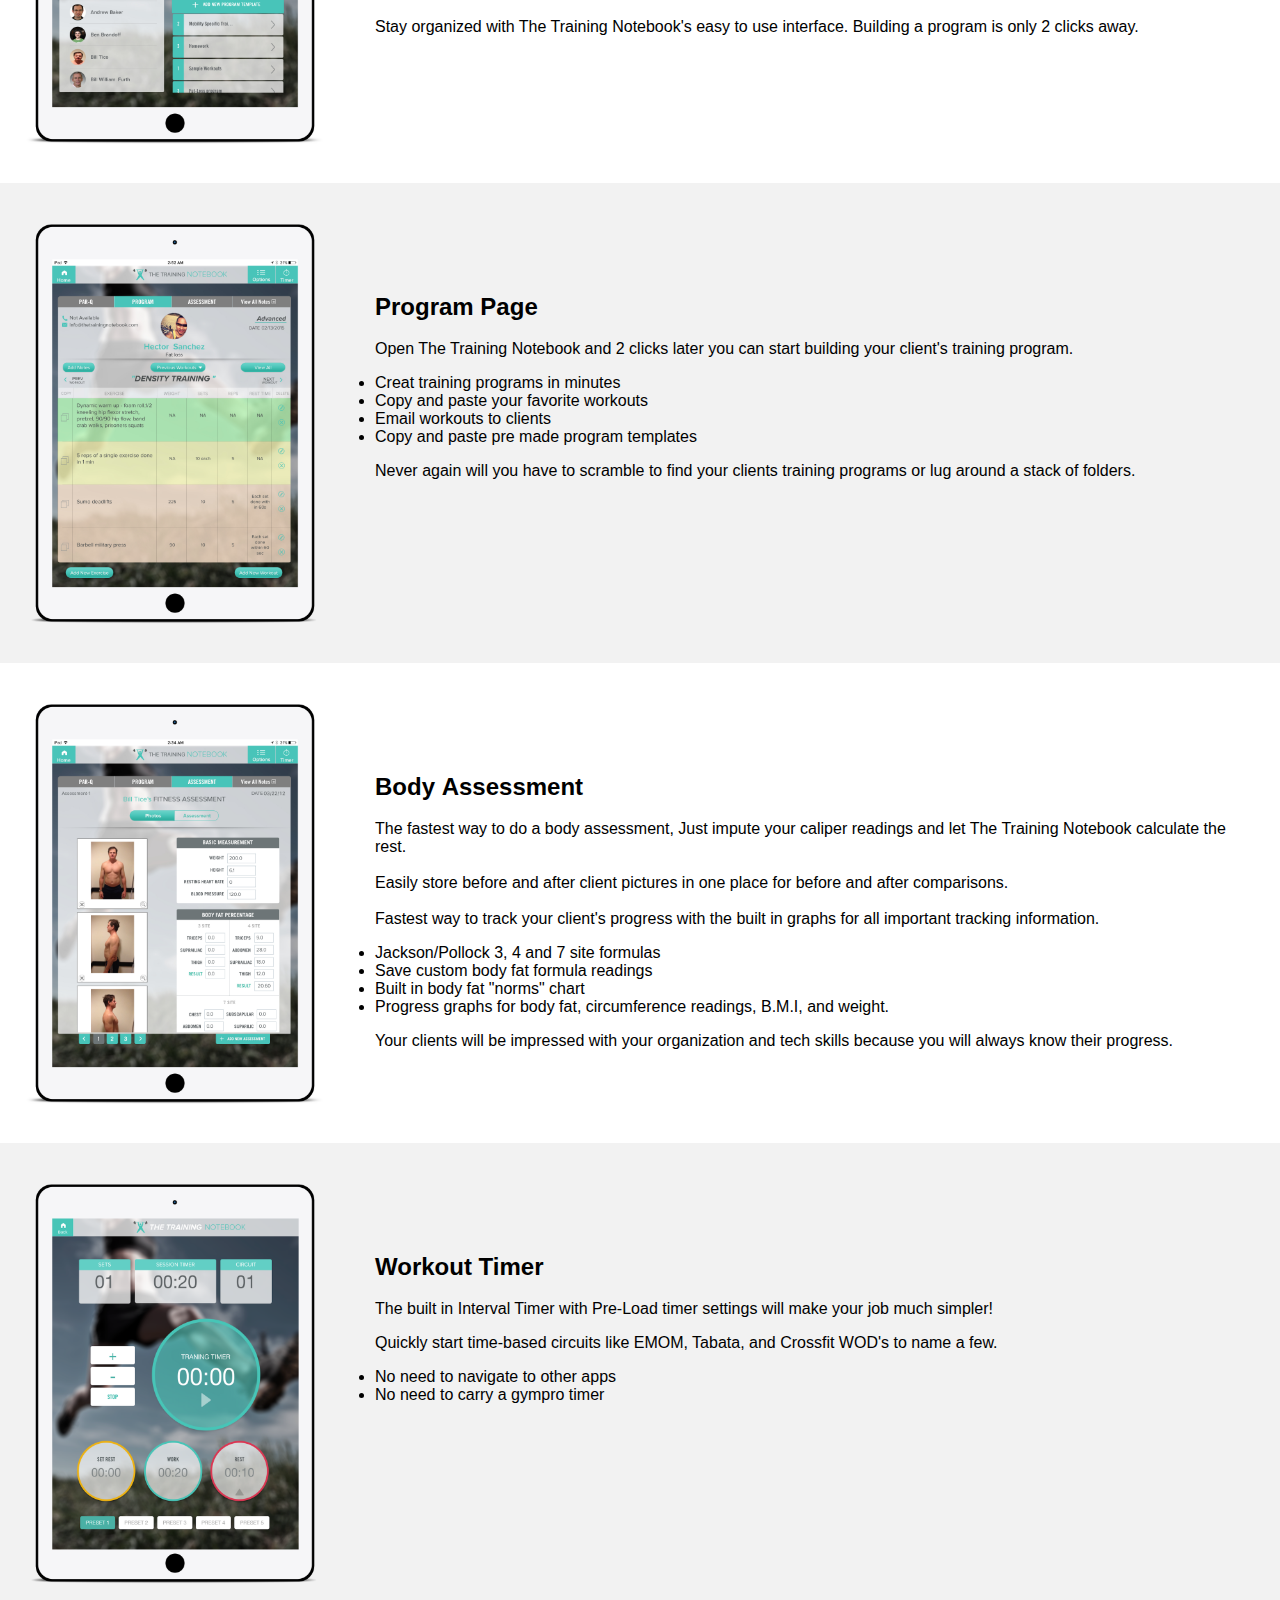
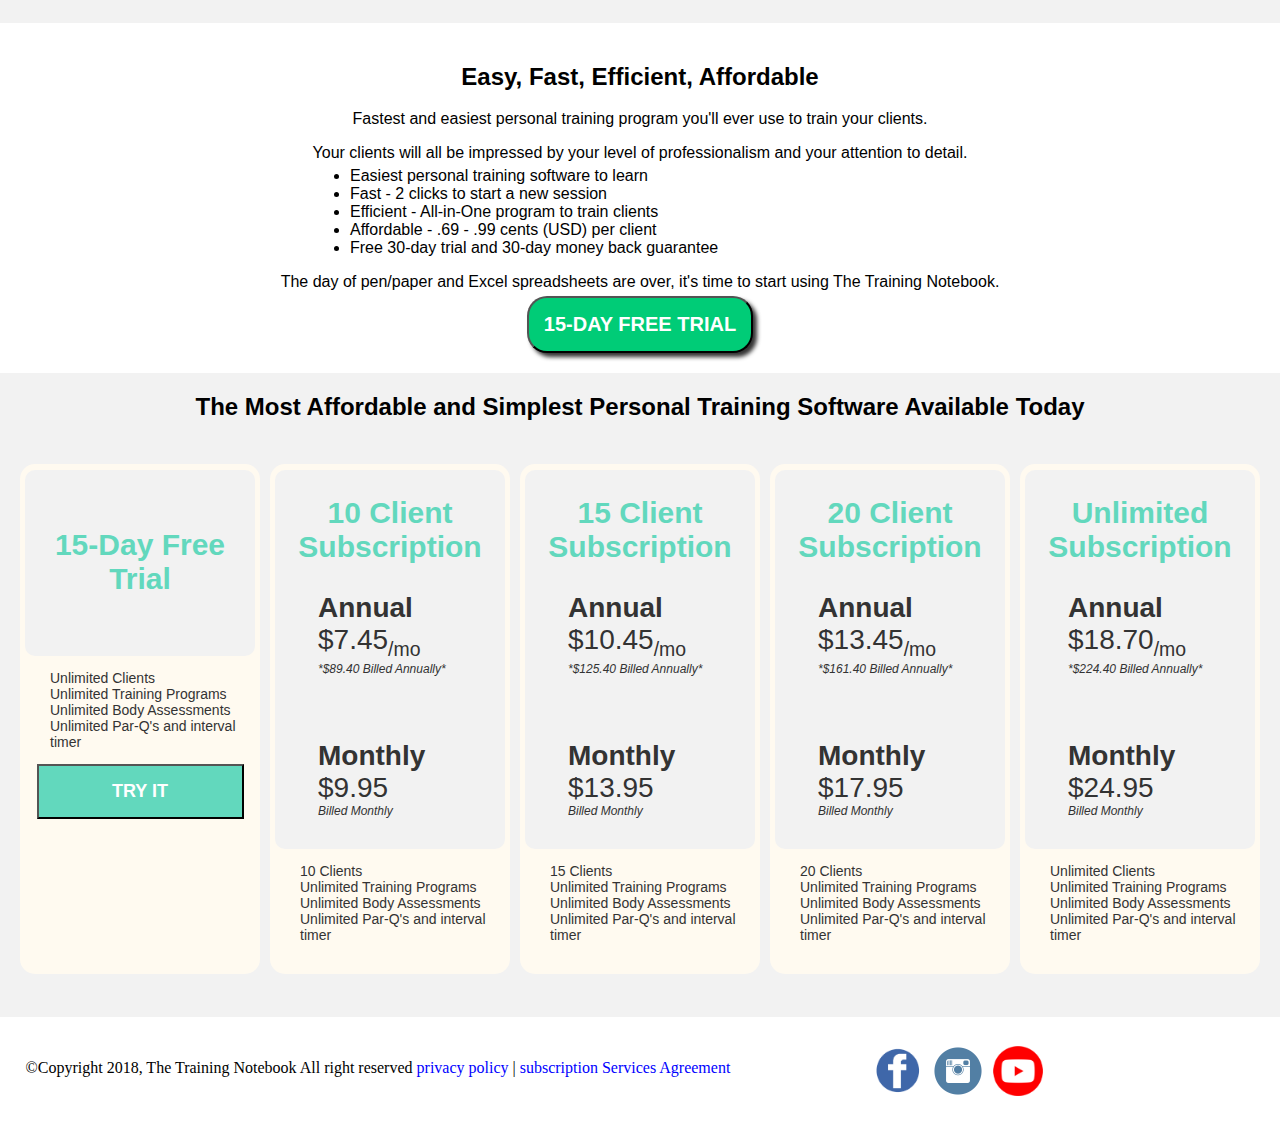
==== commit 8d9e1976: "Updated code 4-20" ====
--- a/index.html
+++ b/index.html
@@ -16,11 +16,10 @@
     <meta charset="utf-8">
     <meta name="viewport" content="width=device-width, initial-scale=1.0">
     <link href="CSS/CSS.css" rel="stylesheet" type="text/css">
-    <link rel="icon" href="Images/TrainingNotebook-Figure.jpg" type="image/gif">
-    <title>Personal Trainer Software | Affordable and Simple </title>
-
-    <meta name="description" content="Personal trainer software enabling fitness professionals to manage their clients by creating customisable training and nutrition programmes, whilst tracking their progress and results.">
-        <meta name="keywords" content=" the training notebook, trainerize, personal trainer software, online personal trainer software, personal trainer management software, personal trainer software programs, best personal trainer software, personal trainer client management software, personal trainer client tracking software, personal trainer app, personal trainer software, fitness trainer app android, app personal trainer, fitness trainer app, personal trainer application, app for personal trainer, fitness trainer software, personal trainer software, personal training software, software for personal trainers, personal training management software, fitness tracking app">
+    <link href="Images/TrainingNotebook-Figure.jpg" rel="icon" type="image/gif">
+    <title>Personal Trainer Software | Affordable & Simple </title>
+    <meta name="description" content="The Training Notebook the most affordable personal trainer software available today only 69¢-99¢ per client. Manage your clients, create custom training programs, track client progress and results. Simple &amp; easy to learn, Try it for FREE!">   
+    <meta name="keywords" content=" pt minder, total coaching, fitbot, mindbody, myPtHub, the training notebook, trainerize, personal trainer software, online personal trainer software, personal trainer management software, personal trainer software programs, best personal trainer software, personal trainer client management software, personal trainer client tracking software, personal trainer app, personal trainer software, fitness trainer app android, app personal trainer, fitness trainer app, personal trainer application, app for personal trainer, fitness trainer software, personal trainer software, personal training software, software for personal trainers, personal training management software, fitness tracking app">
 </head>
 <body>
     <div class="nav">
@@ -28,10 +27,8 @@
             <ul>
                 <li><a href="http://thetrainingnotebook.com/">Home</a></li>
                 <li><a href="https://tnotebook.com/index.php/welcome/">Login</a></li>
-                <li>
-                <a href="video-tutorials.html">Videos</a>
-                </li>
-                <li><a href="https://itunes.apple.com/us/app/the-training-notebook/id505906865?mt=8">Get iPad App</a></li>
+                <li><a href="video-tutorials.html">Videos</a></li>
+                <li><a href="https://itunes.apple.com/us/app/the-training-notebook/id505906865?mt=8">iPad App</a></li>
             </ul>
         </nav>
     </div>
@@ -60,7 +57,7 @@
                 <p>Before using this app, I had mountains of paper, from forms to assessment to client notes. So much of my time was taken up with boring filing chores. This app has changed all of that. I cannot rate the training notebook highly enough for the ability to track all my client's data, workouts, parq, and assessments, and the ability to email the data directly to clients has been a game changer for me. Step out of the Stone Age! Get this app and be amazed! David Belfast N.Ireland </p>
             </div>
             <div class="testimonial3">
-                <h3>Ron V - NYC</h3>
+                <h3>Johnny V. - NYC</h3>
                 <img src="Images/Ron-V.jpg" alt="The Training Notebook Testimonial" width="100px" height="auto">
                 <p> Amazing!!!! I use it everyday at Work it's been extremely helpful! The updated App is amazing! Thanks so much, I use this for all my clients and all also show them the program as I am training them. Being a very tidy and organized person, I always struggled to find an efficient well-organized way to keep all the client information/programming. I simply love The Training Notebook because it gives me everything I need to keep the client files and programs neat, tidy and organized while taking up NO space! Keep it going!!</p>
             </div>
